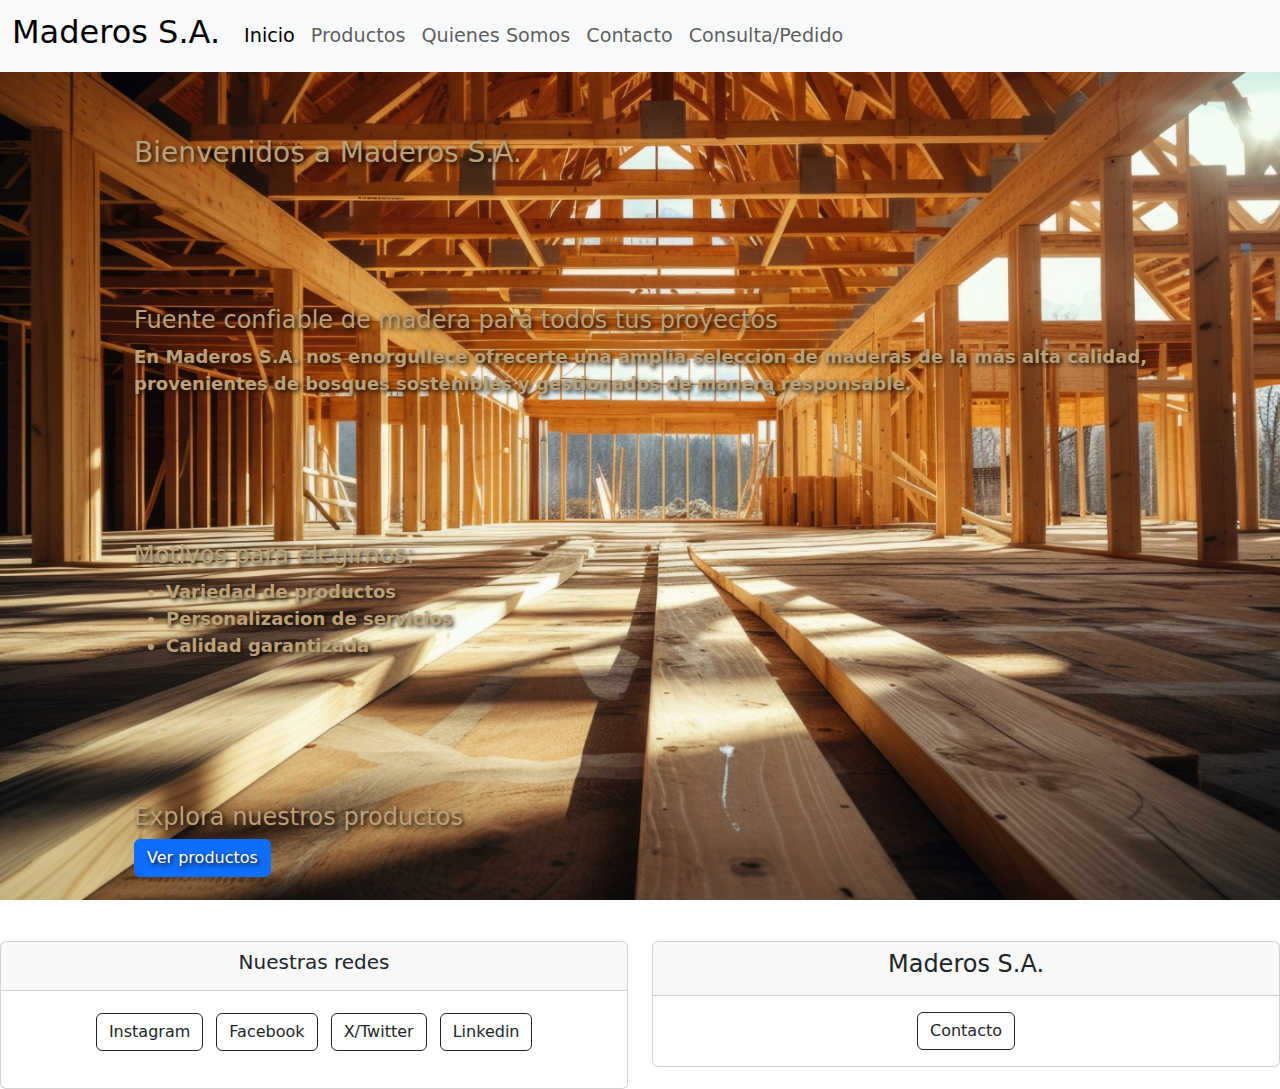
==== TP1/html/index.html @ e4cfd4d7 "cambios en el fondo fijo" ====
<!DOCTYPE html>
<html lang="es">
  <head>
    <meta charset="utf-8">
    <meta name="viewport" content="width=device-width, initial-scale=1">
    <link rel="stylesheet" href="../css/bootstrap.css">
    <link rel="stylesheet" href="../css/my_style.css">
    <link rel="icon" type="image/x-icon" href="../img/icon/favicon.ico">
    <title>Maderos S.A.</title>
  </head>
  <body id="fondo-img-index" class="fondo-fijo">
    <header>
      <nav class="navbar navbar-expand-md bg-body-tertiary" id="navbar">
        <div class="container-fluid">
          <a class="navbar-brand" href="presentacion.html"><h2>Maderos S.A.</h2></a>
          <button class="navbar-toggler" type="button" data-bs-toggle="collapse" data-bs-target="#navbarSupportedContent" aria-controls="navbarSupportedContent" aria-expanded="false" aria-label="Toggle navigation">
            <span class="navbar-toggler-icon"></span>
          </button>
          <div class="collapse navbar-collapse" id="navbarSupportedContent">
            <ul class="navbar-nav me-auto mb-2 mb-lg-0">
              <li class="nav-item">
                <a class="nav-link active" aria-current="page" href="#">Inicio</a>
              </li>
              <li class="nav-item">
                <a class="nav-link" href="productos.html">Productos</a>
              </li>
              <li class="nav-item">
                <a class="nav-link" href="presentacion.html">Quienes Somos</a>
              </li>
              <li class="nav-item">
                <a class="nav-link" href="contacto.html">Contacto</a>
              </li>
              <li class="nav-item">
                <a class="nav-link" href="consulta_producto.html">Consulta/Pedido</a>
              </li>
            </ul>
          </div>
        </div>
      </nav>
    </header>
    <section id="container-presentacion-index">
      <div>
        <div id="bienvenida" class="container-md presentacion">
          <h3>Bienvenidos a Maderos S.A.</h3>
        </div>
        <div id="presentacion-empresa" class="container-md presentacion">
          <h4>Fuente confiable de madera para todos tus proyectos</h4>
          <p>En Maderos S.A. nos enorgullece ofrecerte una amplia selección de maderas de la más alta calidad, provenientes de bosques sostenibles y gestionados de manera responsable.</p>
        </div>
        <div id="motivos-eleccion" class="container-md presentacion">
          <h4>Motivos para elegirnos:</h4>
          <ul>
            <li>Variedad de productos</li>
            <li>Personalizacion de servicios</li>
            <li>Calidad garantizada</li>
          </ul>
        </div>
        <div id="productos" class="container-md presentacion">
          <h4>Explora nuestros productos</h4>
          <a class="btn btn-primary" href="productos.html">Ver productos</a>
        </div>
      </div>
    </section>
    <footer>
      <div class="row" id="content-footer">
        <div class="col-sm-6 mb-3 mb-sm-0">
          <div class="card text-center">
            <div class="card-header">
              <h5>Nuestras redes</h5>
            </div>
            <div class="card-body">
              <div id="redes-footer">
                <ul class="list-inline">
                  <li class="list-inline-item"><a href="#" class="btn btn-outline-dark redes-footer">Instagram</a></li>
                  <li class="list-inline-item"><a href="#" class="btn btn-outline-dark redes-footer">Facebook</a></li>
                  <li class="list-inline-item"><a href="#" class="btn btn-outline-dark redes-footer">X/Twitter</a></li>
                  <li class="list-inline-item"><a href="#" class="btn btn-outline-dark redes-footer">Linkedin</a></li>
                </ul>
              </div>
            </div>
          </div>
        </div>
        <div class="col-sm-6 mb-3 mb-sm-0">
          <div class="card text-center">
            <div class="card-header">
              <h4>Maderos S.A.</h4>
            </div>
            <div class="card-body center">
              <div class="redes">
                <a href="../html/contacto.html" class="btn btn-outline-dark">Contacto</a>
              </div>
            </div>
          </div>
        </div>
      </div>
    </footer>
  </body>
  <script src="../js/bootstrap.js"></script>
</html>
---- TP1/css/my_style.css ----
/* header */
#navbar{
    font-size:larger;
}
/*  */

/* index.html file */
#fondo-img-index{
    background-image: url(../img/fondo/fo1.jpg);
}

.fondo-fijo{
    background-repeat: no-repeat;
    background-attachment: fixed;  
    background-size: cover;
    /* background-repeat: no-repeat;
    position: fixed;
    background-size:cover;
    top: 0;
    left: 0;
    width: 100%;
    height: 100%; */
    /* z-index: -1; /*Asegura que la imagen esté detrás del contenido */
}

.presentacion{
    padding: 5% 0% 5% 5%; 
    font-size:large;
    color: #bca078;
    font-weight: bold;
    text-shadow: 2px 2px 4px #171006;
}
/*  */

/* productos.html file */
#fondo-img-productos{
    background-image: url(../img/fondo/fo2.jpg);
}

#content-fabricados{
    text-align: center;
}

.card-flex{
    margin: 1%;
    display: flex inline;
    width: 45%;
    background-color: rgba(255, 222, 145, 0.7);
}
.card-flex:hover{
    border-color: rgba(255, 222, 225, 0.9);
}
/*  */

/* presentacion.html file */
#fondo-img-presentacion{
    background-image: url(../img/fondo/fo6.jpg);
}
/*  */

/* contacto.html file */
#fondo-img-contacto{
    background-image: url(../img/fondo/fo4.jpg);
}

#container-contacto{
    text-align: center;
    color: #3e2603;
}

#container-contacto h3{
    padding: 1%;
}
.info-item{
    padding: 2%;
}
/*  */

/* consulta-producto.html file */
#fondo-img-formulario{
    background-image: url(../img/fondo/fo3.jpg);    
}

#div-consulta{
    padding-top: 10%;
    padding-bottom: 10%;
}
/*  */


/* footer */
#content-footer{
    background-color: #fff;
}

.redes-footer{
    margin: 5% 0.2% 5% 0.2%;
}
/*  */
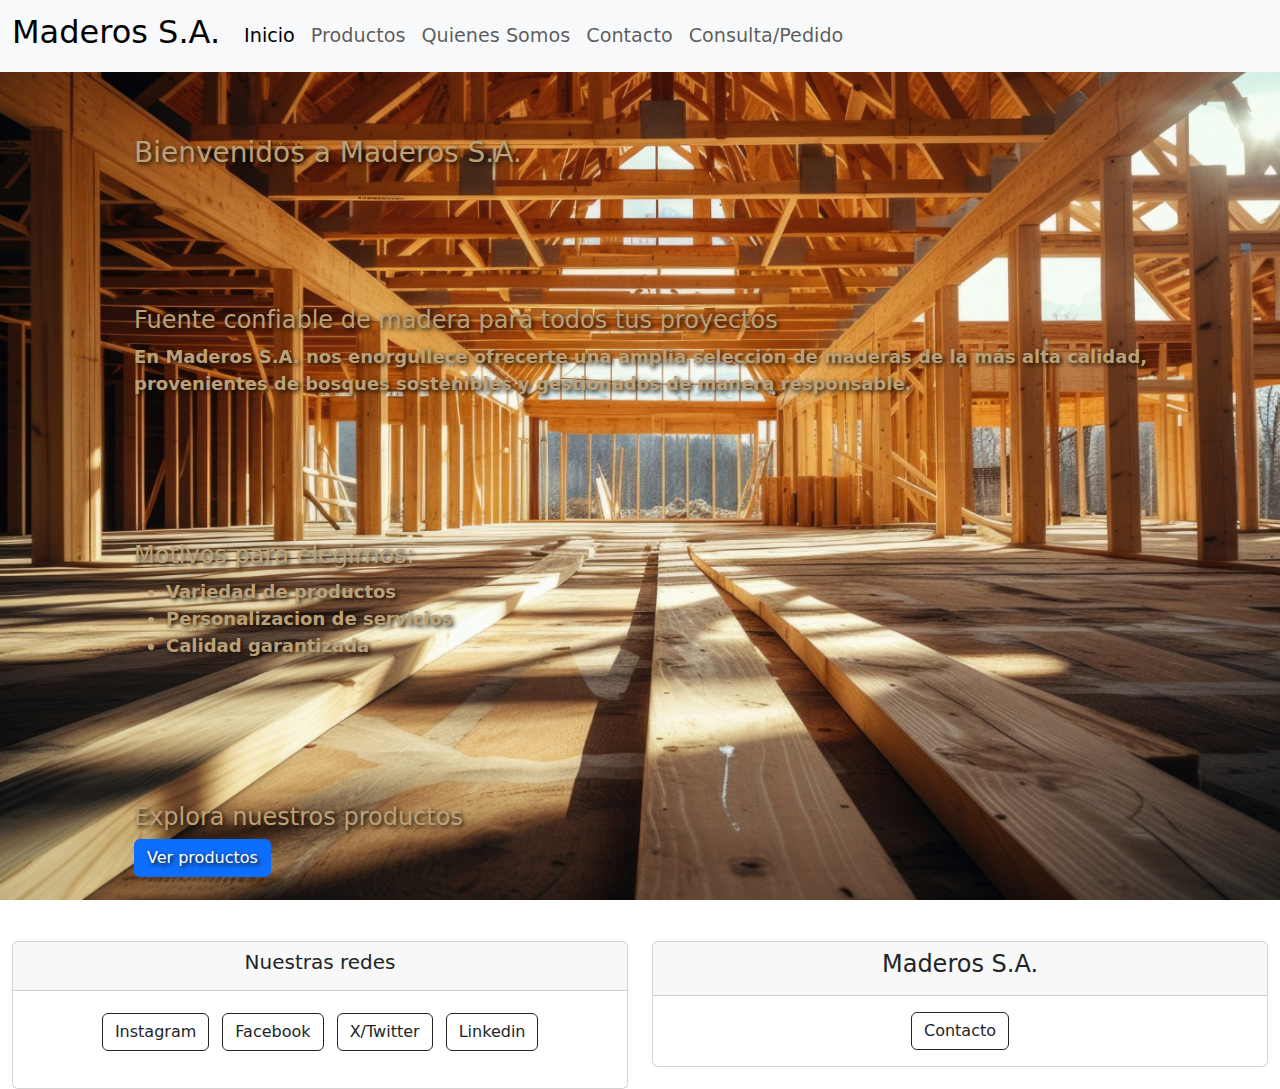
==== commit 2e5fe4a6: "eliminacion de codigo inesezario y cambios en tamaño de container" ====
--- a/TP1/html/index.html
+++ b/TP1/html/index.html
@@ -11,7 +11,7 @@
   <body id="fondo-img-index" class="fondo-fijo">
     <header>
       <nav class="navbar navbar-expand-md bg-body-tertiary" id="navbar">
-        <div class="container-fluid">
+        <div class="container-xxl">
           <a class="navbar-brand" href="presentacion.html"><h2>Maderos S.A.</h2></a>
           <button class="navbar-toggler" type="button" data-bs-toggle="collapse" data-bs-target="#navbarSupportedContent" aria-controls="navbarSupportedContent" aria-expanded="false" aria-label="Toggle navigation">
             <span class="navbar-toggler-icon"></span>
@@ -61,7 +61,7 @@
         </div>
       </div>
     </section>
-    <footer>
+    <footer class="container-fluid">
       <div class="row" id="content-footer">
         <div class="col-sm-6 mb-3 mb-sm-0">
           <div class="card text-center">
--- a/TP1/css/my_style.css
+++ b/TP1/css/my_style.css
@@ -1,3 +1,8 @@
+/* *{
+    border: solid 1px red;
+} */
+
+
 /* header */
 #navbar{
     font-size:larger;
@@ -7,20 +12,13 @@
 /* index.html file */
 #fondo-img-index{
     background-image: url(../img/fondo/fo1.jpg);
+
 }
 
 .fondo-fijo{
     background-repeat: no-repeat;
     background-attachment: fixed;  
     background-size: cover;
-    /* background-repeat: no-repeat;
-    position: fixed;
-    background-size:cover;
-    top: 0;
-    left: 0;
-    width: 100%;
-    height: 100%; */
-    /* z-index: -1; /*Asegura que la imagen esté detrás del contenido */
 }
 
 .presentacion{
@@ -96,4 +94,10 @@
 .redes-footer{
     margin: 5% 0.2% 5% 0.2%;
 }
-/*  */+/*  */
+/* @media(min-width: 768px)
+{
+    section{
+        font-size:larger !important;
+    }
+} */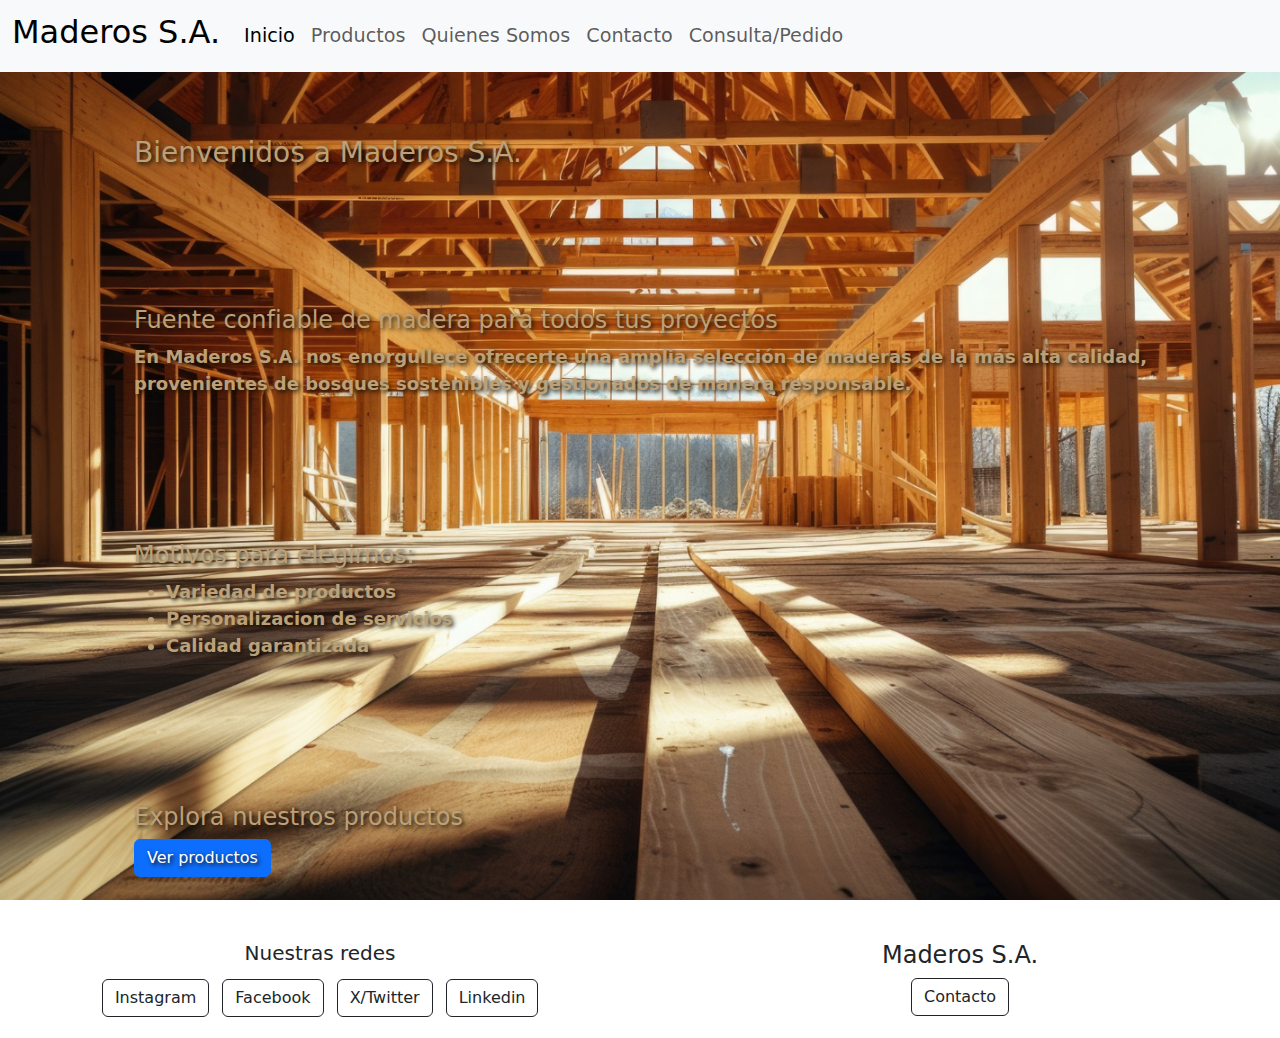
==== commit 697fd486: "solved desplazamiento de footer por height de pagina muy grande" ====
--- a/TP1/html/index.html
+++ b/TP1/html/index.html
@@ -3,12 +3,15 @@
   <head>
     <meta charset="utf-8">
     <meta name="viewport" content="width=device-width, initial-scale=1">
+    <meta name="description" content="Pagina comercial de Maderos S.A">
+    <meta name="keywords" content="Madera, Empresa, Maderos, Tablas">
+    <meta name="author" content="Desarrollador">
     <link rel="stylesheet" href="../css/bootstrap.css">
     <link rel="stylesheet" href="../css/my_style.css">
     <link rel="icon" type="image/x-icon" href="../img/icon/favicon.ico">
     <title>Maderos S.A.</title>
   </head>
-  <body id="fondo-img-index" class="fondo-fijo">
+  <body id="fondo-img-index" class="fondo-fijo d-flex flex-column min-vh-100">
     <header>
       <nav class="navbar navbar-expand-md bg-body-tertiary" id="navbar">
         <div class="container-xxl">
@@ -38,7 +41,7 @@
         </div>
       </nav>
     </header>
-    <section id="container-presentacion-index">
+    <section id="container-presentacion-index" class="flex-grow-1">
       <div>
         <div id="bienvenida" class="container-md presentacion">
           <h3>Bienvenidos a Maderos S.A.</h3>
@@ -63,12 +66,16 @@
     </section>
     <footer class="container-fluid">
       <div class="row" id="content-footer">
-        <div class="col-sm-6 mb-3 mb-sm-0">
-          <div class="card text-center">
-            <div class="card-header">
+        <!-- <div class="col-sm-6 mb-3 mb-sm-0"> -->
+        <div class="col-sm-6">
+          <!-- <div class="card text-center"> -->
+          <div class="text-center">
+            <!--<div class="card-header">-->
+            <div>
               <h5>Nuestras redes</h5>
             </div>
-            <div class="card-body">
+            <!-- <div class="card-body"> -->
+            <div>
               <div id="redes-footer">
                 <ul class="list-inline">
                   <li class="list-inline-item"><a href="#" class="btn btn-outline-dark redes-footer">Instagram</a></li>
@@ -80,12 +87,16 @@
             </div>
           </div>
         </div>
-        <div class="col-sm-6 mb-3 mb-sm-0">
-          <div class="card text-center">
-            <div class="card-header">
+        <!-- <div class="col-sm-6 mb-3 mb-sm-0"> -->
+        <div class="col-sm-6 ">
+          <!-- <div class="card text-center"> -->
+          <div class="text-center">
+            <!-- <div class="card-header"> -->
+            <div>
               <h4>Maderos S.A.</h4>
             </div>
-            <div class="card-body center">
+            <!-- <div class="card-body center"> -->
+            <div>
               <div class="redes">
                 <a href="../html/contacto.html" class="btn btn-outline-dark">Contacto</a>
               </div>
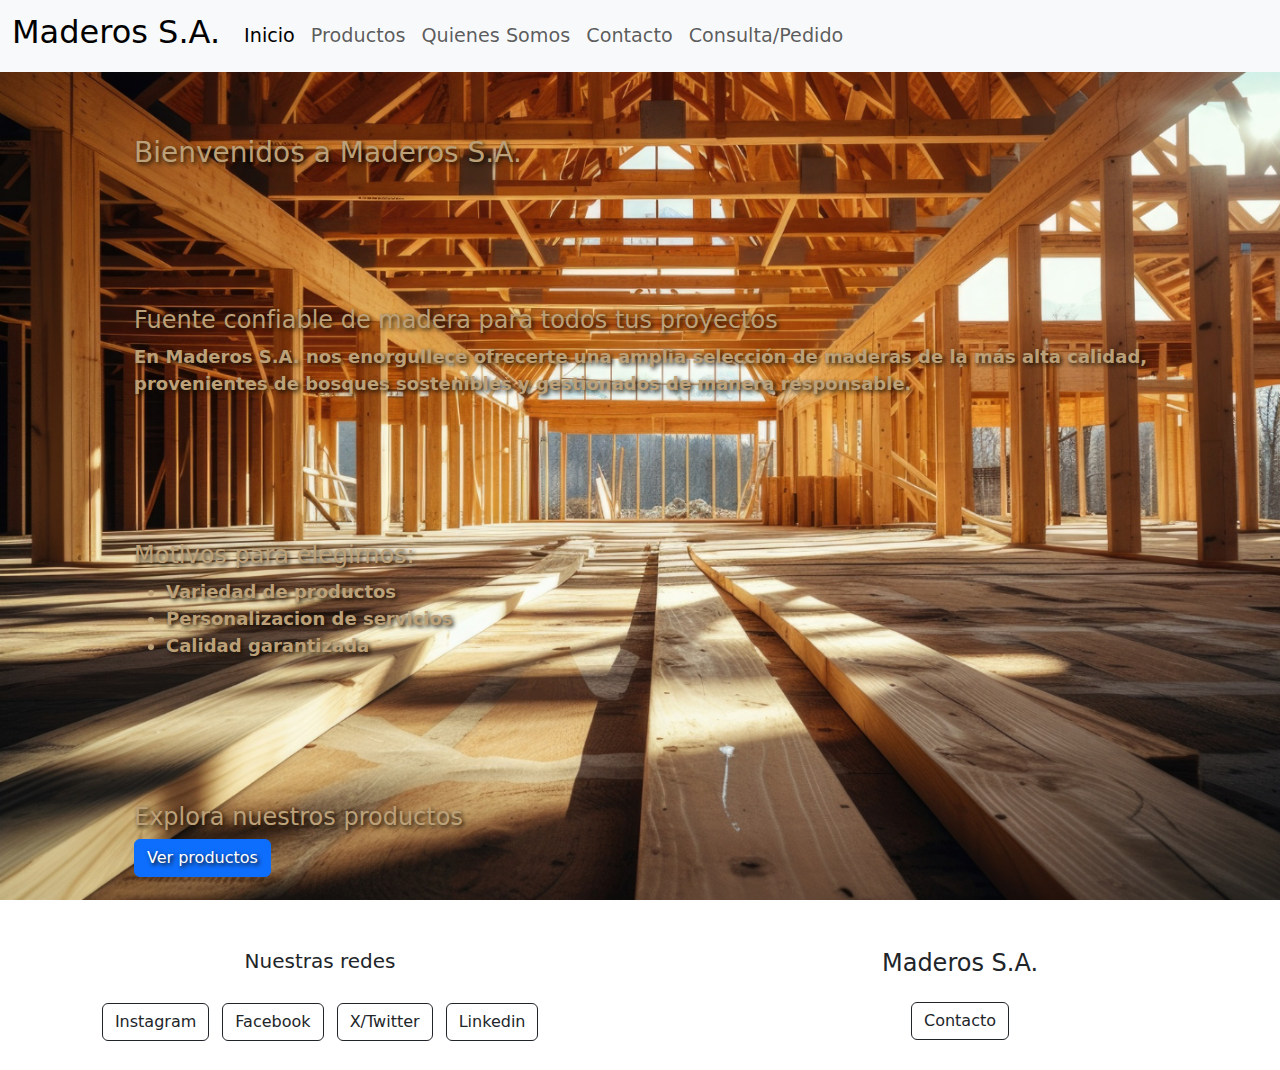
==== commit 265b9ad6: "cambios en footer, correcion de container-md faltantes y cambio en container-fluid del navbar a xxl" ====
--- a/TP1/html/index.html
+++ b/TP1/html/index.html
@@ -66,16 +66,12 @@
     </section>
     <footer class="container-fluid">
       <div class="row" id="content-footer">
-        <!-- <div class="col-sm-6 mb-3 mb-sm-0"> -->
-        <div class="col-sm-6">
-          <!-- <div class="card text-center"> -->
+        <div class="col-sm-6 mb-3 mb-sm-0">
           <div class="text-center">
-            <!--<div class="card-header">-->
-            <div>
+            <div class="m-2">
               <h5>Nuestras redes</h5>
             </div>
-            <!-- <div class="card-body"> -->
-            <div>
+            <div class="m-4">
               <div id="redes-footer">
                 <ul class="list-inline">
                   <li class="list-inline-item"><a href="#" class="btn btn-outline-dark redes-footer">Instagram</a></li>
@@ -87,16 +83,12 @@
             </div>
           </div>
         </div>
-        <!-- <div class="col-sm-6 mb-3 mb-sm-0"> -->
-        <div class="col-sm-6 ">
-          <!-- <div class="card text-center"> -->
+        <div class="col-sm-6 mb-3 mb-sm-0">
           <div class="text-center">
-            <!-- <div class="card-header"> -->
-            <div>
+            <div class="m-2">
               <h4>Maderos S.A.</h4>
             </div>
-            <!-- <div class="card-body center"> -->
-            <div>
+            <div class="m-4">
               <div class="redes">
                 <a href="../html/contacto.html" class="btn btn-outline-dark">Contacto</a>
               </div>
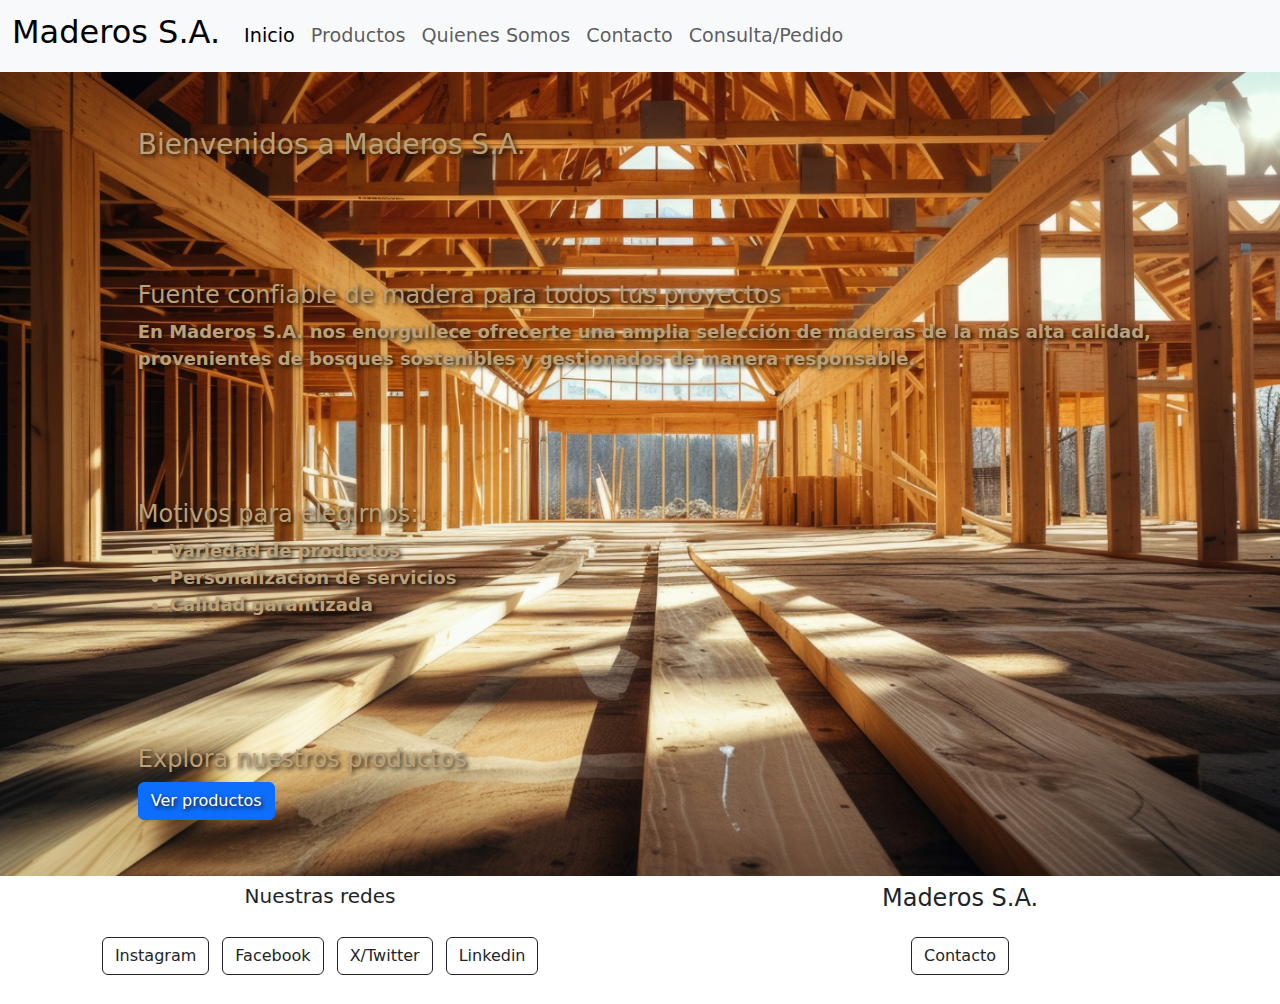
==== commit e983a738: "Carga de productos desde json y correcion de errores de css" ====
--- a/TP1/html/index.html
+++ b/TP1/html/index.html
@@ -42,7 +42,7 @@
       </nav>
     </header>
     <section id="container-presentacion-index" class="flex-grow-1">
-      <div>
+      <div class="container-md">
         <div id="bienvenida" class="container-md presentacion">
           <h3>Bienvenidos a Maderos S.A.</h3>
         </div>
--- a/TP1/css/my_style.css
+++ b/TP1/css/my_style.css
@@ -2,6 +2,10 @@
     border: solid 1px red;
 } */
 
+html, body {
+    max-width: 100%;
+    overflow-x: hidden; /* Evita el scroll horizontal */
+}
 
 /* header */
 #navbar{
@@ -41,12 +45,16 @@
 
 .card-flex{
     margin: 1%;
-    display: flex inline;
-    width: 45%;
+    /* display: flex inline; */
+    /* width: 45%; */
     background-color: rgba(255, 222, 145, 0.7);
 }
 .card-flex:hover{
     border-color: rgba(255, 222, 225, 0.9);
+}
+.card-flex img{
+    height: 250px;
+    object-fit: cover;
 }
 /*  */
 
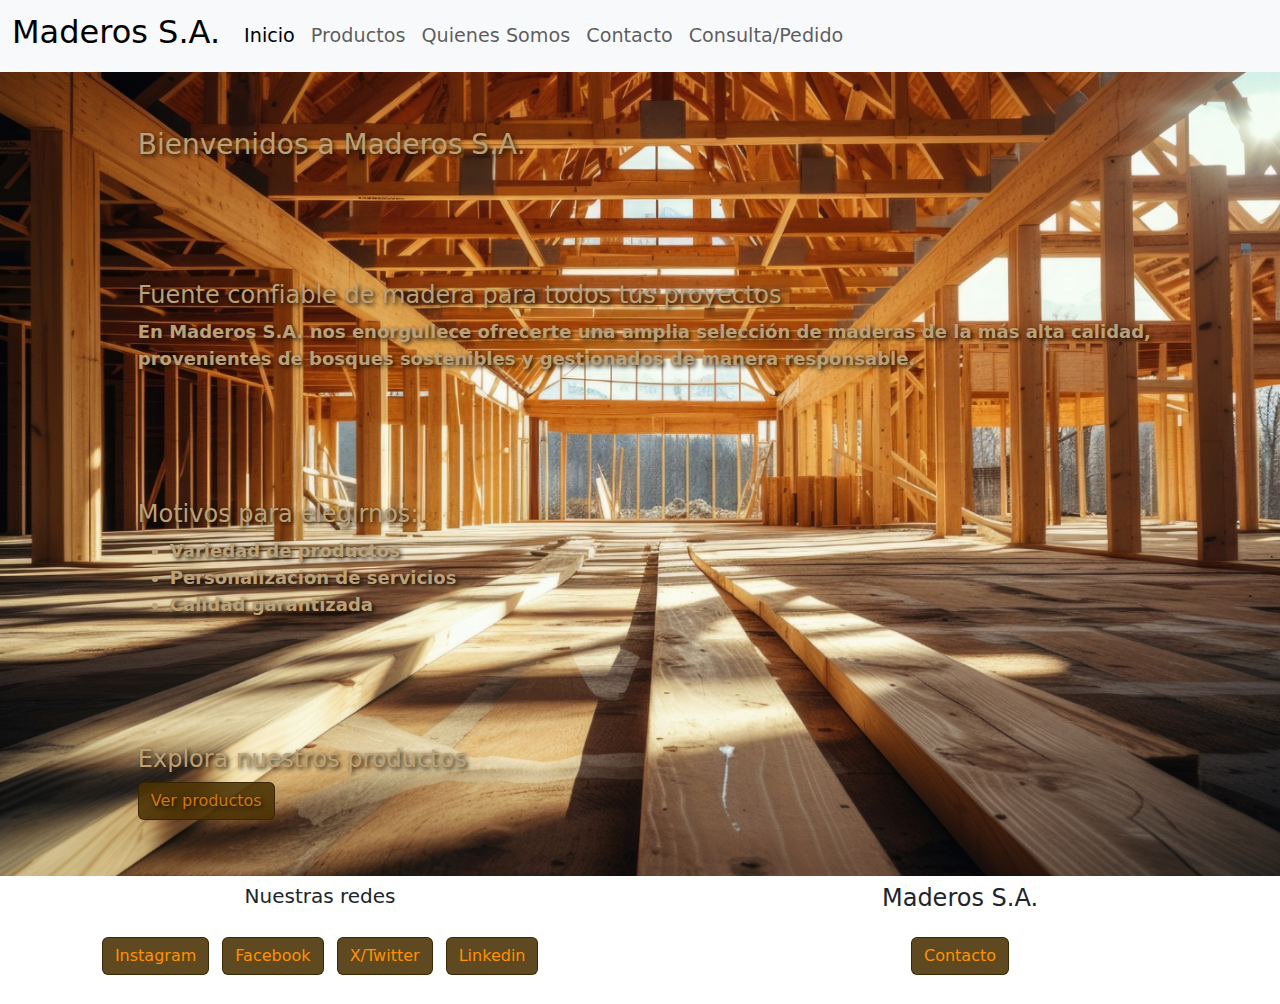
==== commit 23e529d1: "incorporacion de animaciones" ====
--- a/TP1/html/index.html
+++ b/TP1/html/index.html
@@ -15,7 +15,7 @@
     <header>
       <nav class="navbar navbar-expand-md bg-body-tertiary" id="navbar">
         <div class="container-xxl">
-          <a class="navbar-brand" href="presentacion.html"><h2>Maderos S.A.</h2></a>
+          <a class="navbar-brand" href="presentacion.html"><h2 class="nabvar-Logo">Maderos S.A.</h2></a>
           <button class="navbar-toggler" type="button" data-bs-toggle="collapse" data-bs-target="#navbarSupportedContent" aria-controls="navbarSupportedContent" aria-expanded="false" aria-label="Toggle navigation">
             <span class="navbar-toggler-icon"></span>
           </button>
@@ -60,7 +60,9 @@
         </div>
         <div id="productos" class="container-md presentacion">
           <h4>Explora nuestros productos</h4>
-          <a class="btn btn-primary" href="productos.html">Ver productos</a>
+          <div class="indicador">==&gt</div>
+          <a class="btn btn-style1 btn-motoCierra" onmouseover="selector()" onfocus="selector()" onmouseout="leaveSelector()" onblur="leaveSelector()" href="productos.html">Ver productos</a>
+          <div class="indicador">&lt==</div>
         </div>
       </div>
     </section>
@@ -74,10 +76,10 @@
             <div class="m-4">
               <div id="redes-footer">
                 <ul class="list-inline">
-                  <li class="list-inline-item"><a href="#" class="btn btn-outline-dark redes-footer">Instagram</a></li>
-                  <li class="list-inline-item"><a href="#" class="btn btn-outline-dark redes-footer">Facebook</a></li>
-                  <li class="list-inline-item"><a href="#" class="btn btn-outline-dark redes-footer">X/Twitter</a></li>
-                  <li class="list-inline-item"><a href="#" class="btn btn-outline-dark redes-footer">Linkedin</a></li>
+                  <li class="list-inline-item"><a href="#" class="btn btn-style2 redes-footer">Instagram</a></li>
+                  <li class="list-inline-item"><a href="#" class="btn btn-style2 redes-footer">Facebook</a></li>
+                  <li class="list-inline-item"><a href="#" class="btn btn-style2 redes-footer">X/Twitter</a></li>
+                  <li class="list-inline-item"><a href="#" class="btn btn-style2 redes-footer">Linkedin</a></li>
                 </ul>
               </div>
             </div>
@@ -90,13 +92,27 @@
             </div>
             <div class="m-4">
               <div class="redes">
-                <a href="../html/contacto.html" class="btn btn-outline-dark">Contacto</a>
+                <a href="../html/contacto.html" class="btn btn-style2">Contacto</a>
               </div>
             </div>
           </div>
         </div>
       </div>
     </footer>
+    <script>
+      function selector(){
+        const elements = document.getElementsByClassName('indicador');
+        for (let element of elements){
+          element.style.display = 'inline';
+        }
+      }
+      function leaveSelector(){
+        const elements = document.getElementsByClassName('indicador');
+        for (let element of elements){
+          element.style.display = 'none';
+        }
+      }
+    </script>
   </body>
   <script src="../js/bootstrap.js"></script>
 </html>--- a/TP1/css/my_style.css
+++ b/TP1/css/my_style.css
@@ -30,7 +30,30 @@
     font-size:large;
     color: #bca078;
     font-weight: bold;
-    text-shadow: 2px 2px 4px #171006;
+    text-shadow: 2px 2px 4px #1b1001;
+}
+
+.btn-style1{
+    background-color: rgba(75, 50, 5, 0.89);
+    border: 1px solid rgba(54, 36, 1, 0.87);
+    color: #cf7806;
+    transition: background-color 0.3s;
+}
+.btn-style1:hover{
+    background-color: rgba(238, 158, 8, 0.61);
+}
+
+.indicador{
+    display: none;
+    color: #b3a108ee;
+}
+
+.nabvar-Logo{
+    transition: transform 0.5s;
+}
+.nabvar-Logo:hover{
+    transform: scale(1.1,1.1);
+    color: #2A0501;
 }
 /*  */
 
@@ -45,12 +68,15 @@
 
 .card-flex{
     margin: 1%;
-    /* display: flex inline; */
-    /* width: 45%; */
     background-color: rgba(255, 222, 145, 0.7);
+    border: 2px solid rgba(255, 222, 145, 0.7);
+    transition: border-color 0.4s, box-shadow 0.4s, transform 0.3s, background-color 0.3s;
 }
 .card-flex:hover{
+    background-color: rgba(250, 209, 112, 0.7);
     border-color: rgba(255, 222, 225, 0.9);
+    box-shadow: 0px 0px 10px rgba(255, 222, 225, 0.9);
+    transform: scale(1.003,1.003);
 }
 .card-flex img{
     height: 250px;
@@ -62,6 +88,19 @@
 #fondo-img-presentacion{
     background-image: url(../img/fondo/fo6.jpg);
 }
+
+@keyframes escritura {
+    0%{
+        width: 0%;
+        visibility: hidden;
+      }
+    100%{width: 100%;}
+}
+
+#div-container-presentacion{
+    overflow: hidden;
+    animation: escritura 4s;
+}
 /*  */
 
 /* contacto.html file */
@@ -69,9 +108,32 @@
     background-image: url(../img/fondo/fo4.jpg);
 }
 
+@keyframes alternarColor {
+    0%{color:#301e02;
+       text-shadow: 0px 0px 10px #754502;
+    }
+    20%{color:#251702;
+        text-shadow: 0px 0px 10px #64420e;
+    }
+    40%{color:#1d1201;
+        text-shadow: 0px 0px 10px #744f19;
+    }
+    60%{color:#241602;
+        text-shadow: 0px 0px 10px #8f5703;
+    }
+    80%{color:#3f2702;
+        text-shadow: 0px 0px 10px #4e391a;
+    }
+    100%{color:#2c1b03;
+        text-shadow: 0px 0px 10px #6d4304;
+    }
+}
+
 #container-contacto{
     text-align: center;
-    color: #3e2603;
+    color: #241601;
+    animation: alternarColor 2s linear infinite alternate;
+    text-shadow: 0px 0px 10px #835203;
 }
 
 #container-contacto h3{
@@ -79,6 +141,26 @@
 }
 .info-item{
     padding: 2%;
+}
+
+@keyframes rotate {
+    0%{rotate: 0deg;}
+    100%{rotate: 360deg;}
+}
+
+.btn-select:hover{
+    outline: 3px dotted #1d1201;
+    animation: rotate 2s linear infinite;
+}
+
+@keyframes motoCierra{
+    0%{outline-offset:0px;}
+    100%{outline-offset:2px;}
+}
+
+.btn-motoCierra:hover{
+    outline: 3px dotted #1d1201;
+    animation: motoCierra 0.2s linear infinite;
 }
 /*  */
 
@@ -91,6 +173,33 @@
     padding-top: 10%;
     padding-bottom: 10%;
 }
+#div-consulta h3{
+    color: black;
+}
+
+#form-consulta label{
+    color: black;
+}
+
+.input-consulta{
+    background-color: transparent;
+    border: 2px solid #3e2603;
+    transition: background-color 0.4s box-shadow 0.3s padding 2s;
+    color: black;
+    font-size: 1.2em;
+}
+.input-consulta:focus{
+    border: 2px solid #3e2603;
+    background-color: rgba(128, 86, 9, 0.521);
+    box-shadow: 0px 0px 10px rgba(54, 36, 1, 0.767);
+    color: black;
+    padding: 1%;
+}
+/* input:is(:-webkit-autofill, :autofill){
+    border: 2px solid #3e2603;
+    background-color: rgba(128, 86, 9, 0.521);
+    color: black;
+} */
 /*  */
 
 
@@ -102,7 +211,20 @@
 .redes-footer{
     margin: 5% 0.2% 5% 0.2%;
 }
-/*  */
+
+.btn-style2{
+    background-color: rgba(75, 50, 5, 0.89);
+    border: 1px solid rgba(54, 36, 1, 0.87);
+    color: #ff9102;
+    transition: background-color 0.3s;
+}
+.btn-style2:hover{
+    background-color: rgba(238, 158, 8, 0.61);
+}
+/*  */
+
+
+
 /* @media(min-width: 768px)
 {
     section{
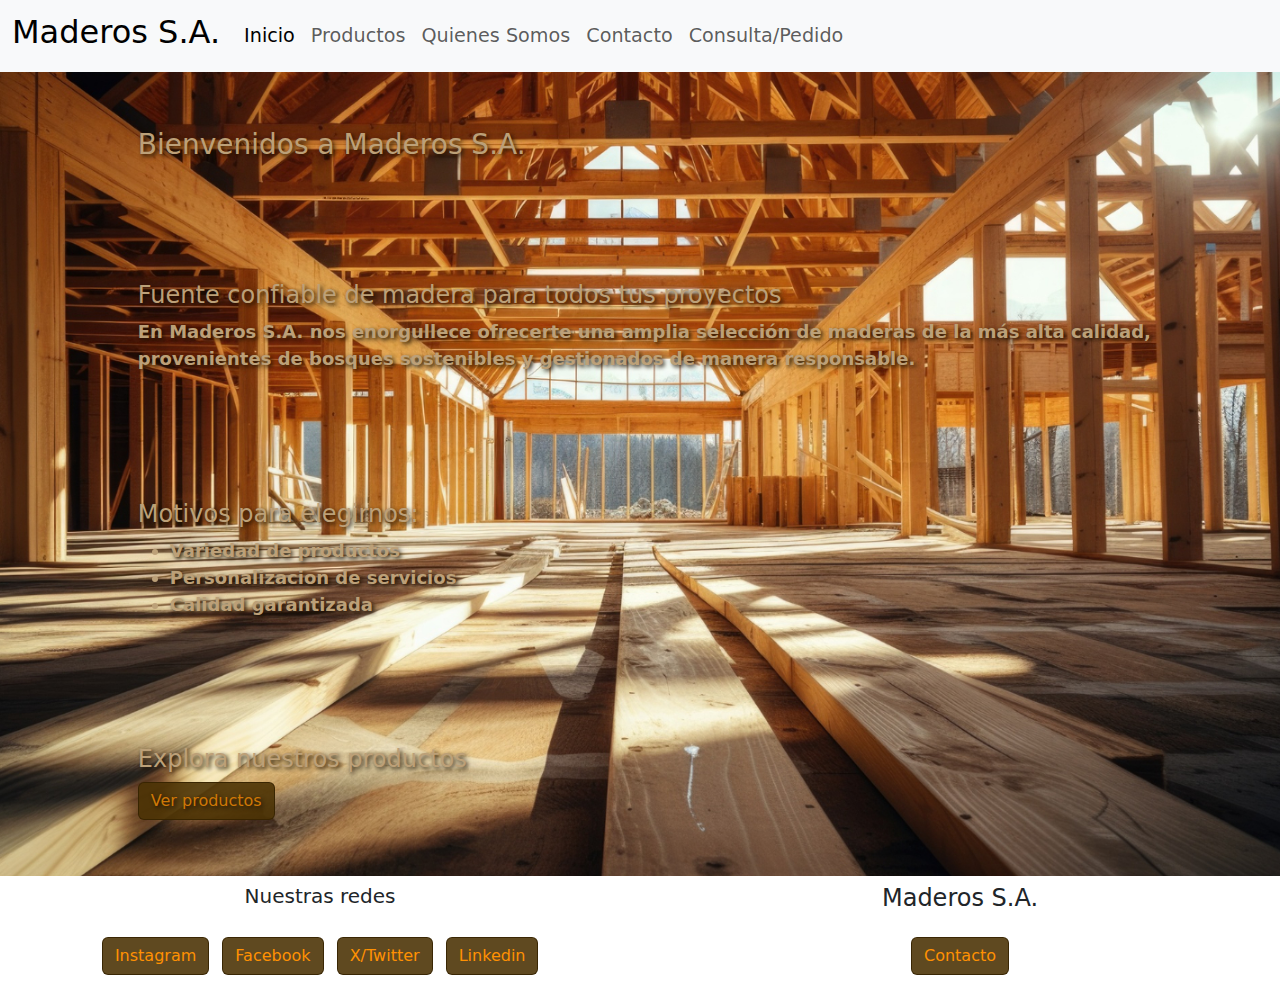
==== commit bba9fca7: "Cambio del uso de fetch de promesas, a async y await y eliminacion de asignacion redundante de clase" ====
--- a/TP1/html/index.html
+++ b/TP1/html/index.html
@@ -43,14 +43,14 @@
     </header>
     <section id="container-presentacion-index" class="flex-grow-1">
       <div class="container-md">
-        <div id="bienvenida" class="container-md presentacion">
+        <div id="bienvenida" class="presentacion">
           <h3>Bienvenidos a Maderos S.A.</h3>
         </div>
-        <div id="presentacion-empresa" class="container-md presentacion">
+        <div id="presentacion-empresa" class="presentacion">
           <h4>Fuente confiable de madera para todos tus proyectos</h4>
           <p>En Maderos S.A. nos enorgullece ofrecerte una amplia selección de maderas de la más alta calidad, provenientes de bosques sostenibles y gestionados de manera responsable.</p>
         </div>
-        <div id="motivos-eleccion" class="container-md presentacion">
+        <div id="motivos-eleccion" class="presentacion">
           <h4>Motivos para elegirnos:</h4>
           <ul>
             <li>Variedad de productos</li>
@@ -58,7 +58,7 @@
             <li>Calidad garantizada</li>
           </ul>
         </div>
-        <div id="productos" class="container-md presentacion">
+        <div id="productos" class="presentacion">
           <h4>Explora nuestros productos</h4>
           <div class="indicador">==&gt</div>
           <a class="btn btn-style1 btn-motoCierra" onmouseover="selector()" onfocus="selector()" onmouseout="leaveSelector()" onblur="leaveSelector()" href="productos.html">Ver productos</a>
--- a/TP1/css/my_style.css
+++ b/TP1/css/my_style.css
@@ -10,6 +10,13 @@
 /* header */
 #navbar{
     font-size:larger;
+}
+.nabvar-Logo{
+    transition: transform 0.5s;
+}
+.nabvar-Logo:hover{
+    transform: scale(1.1,1.1);
+    color: #2A0501;
 }
 /*  */
 
@@ -23,6 +30,7 @@
     background-repeat: no-repeat;
     background-attachment: fixed;  
     background-size: cover;
+    background-position: center;
 }
 
 .presentacion{
@@ -47,14 +55,6 @@
     display: none;
     color: #b3a108ee;
 }
-
-.nabvar-Logo{
-    transition: transform 0.5s;
-}
-.nabvar-Logo:hover{
-    transform: scale(1.1,1.1);
-    color: #2A0501;
-}
 /*  */
 
 /* productos.html file */
@@ -195,6 +195,13 @@
     color: black;
     padding: 1%;
 }
+.input-consulta-datos{
+    border: 2px solid #3e2603;
+    background-color: rgba(128, 86, 9, 0.521);
+    box-shadow: 0px 0px 10px rgba(54, 36, 1, 0.767);
+    color: black;
+}
+
 /* input:is(:-webkit-autofill, :autofill){
     border: 2px solid #3e2603;
     background-color: rgba(128, 86, 9, 0.521);
@@ -221,13 +228,4 @@
 .btn-style2:hover{
     background-color: rgba(238, 158, 8, 0.61);
 }
-/*  */
-
-
-
-/* @media(min-width: 768px)
-{
-    section{
-        font-size:larger !important;
-    }
-} */+/*  */